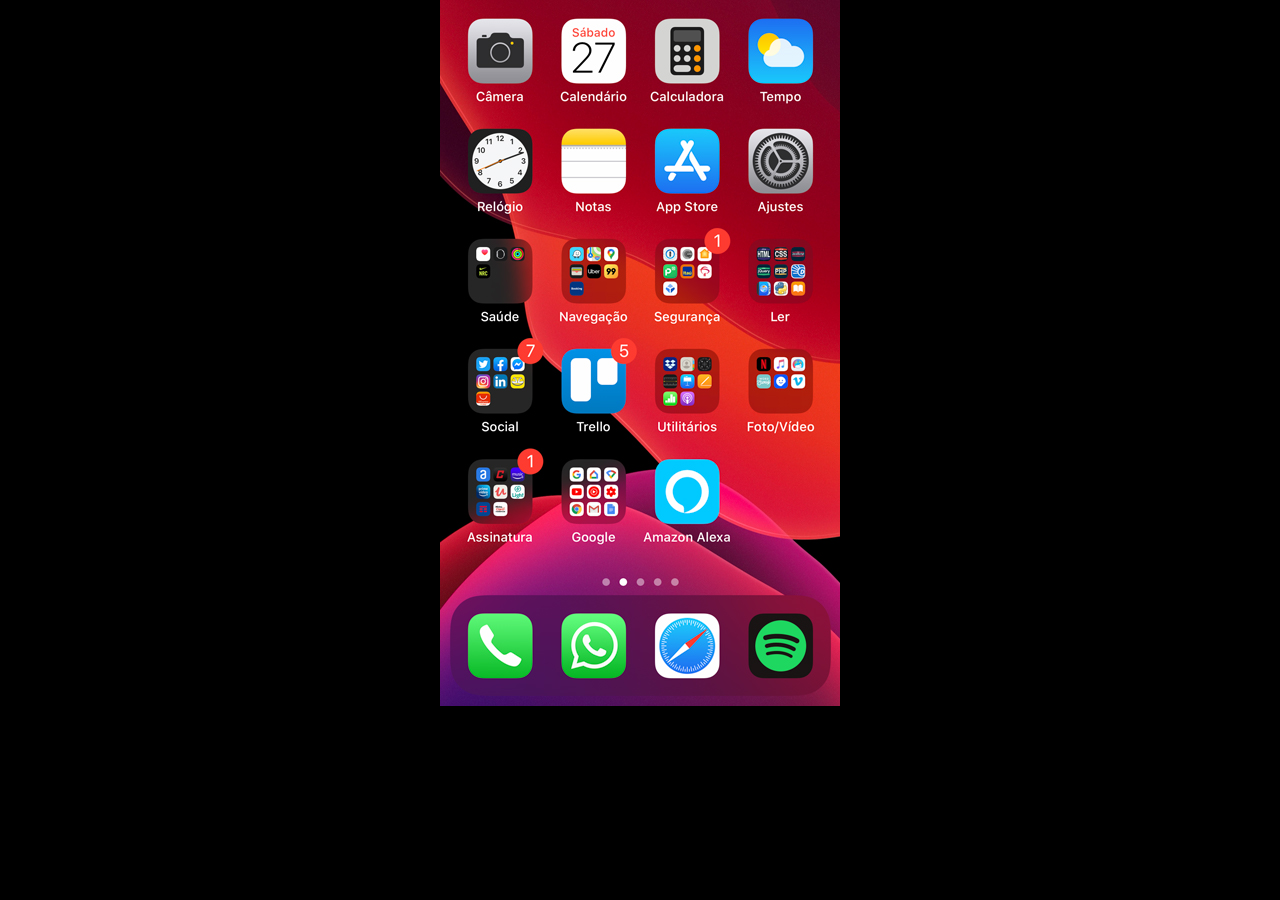
==== home.html @ ad04c34c "atualização" ====
<!DOCTYPE html>
<html lang="pt-br">
<head>
    <meta charset="UTF-8">
    <meta name="viewport" content="width=device-width, initial-scale=1.0">
    <title>home</title>
</head>
<style>
    *{
        margin: 0px;
        padding: 0px;
    }

    body{
        width: 100vw;
        height: 100vh;
        background: black url('imagens/tela-home.jpg') no-repeat top center;
    }
</style>
<body>
    
</body>
</html>
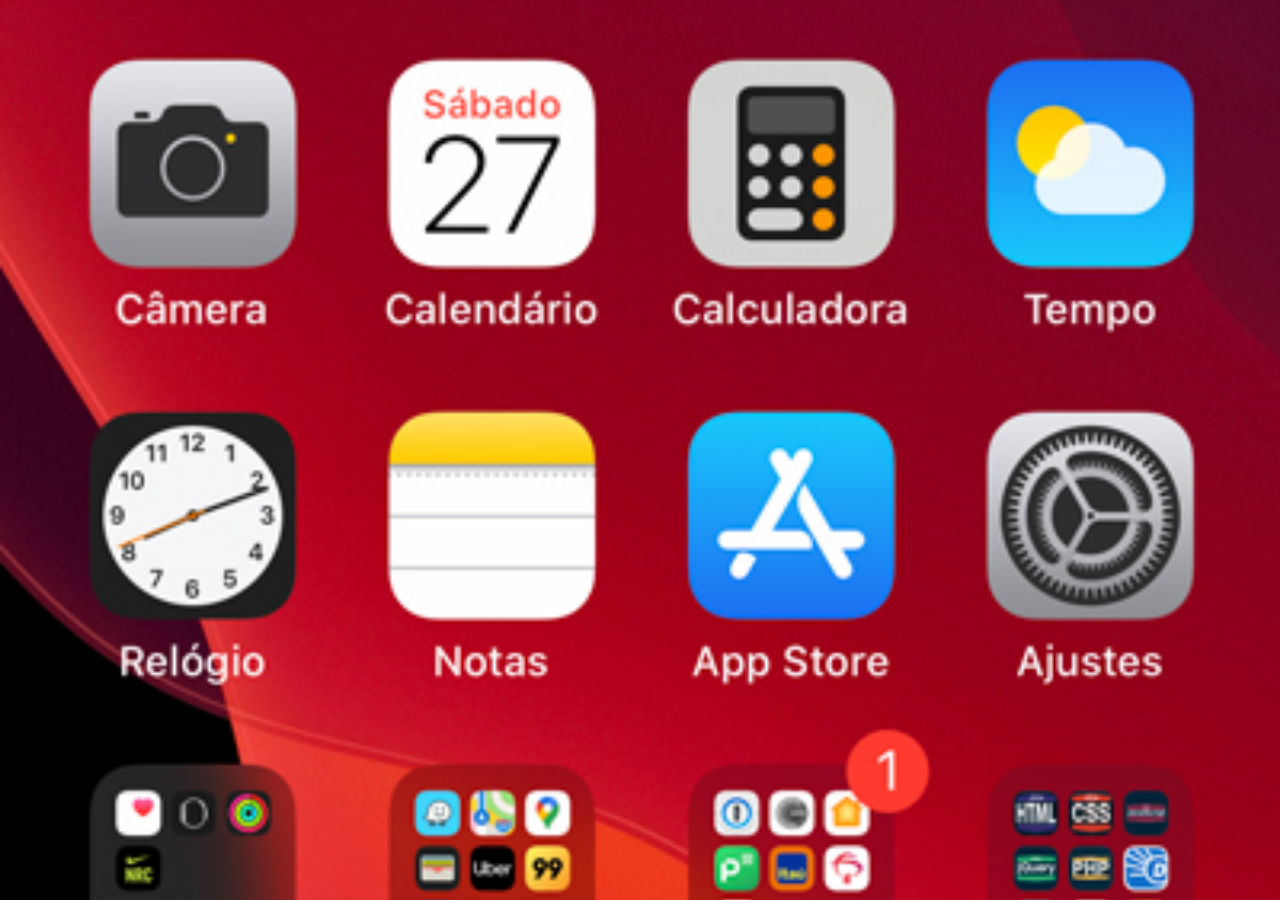
==== commit c6abf94d: "criei a tela home" ====
--- a/home.html
+++ b/home.html
@@ -15,6 +15,7 @@
         width: 100vw;
         height: 100vh;
         background: black url('imagens/tela-home.jpg') no-repeat top center;
+        background-size: cover;
     }
 </style>
 <body>
